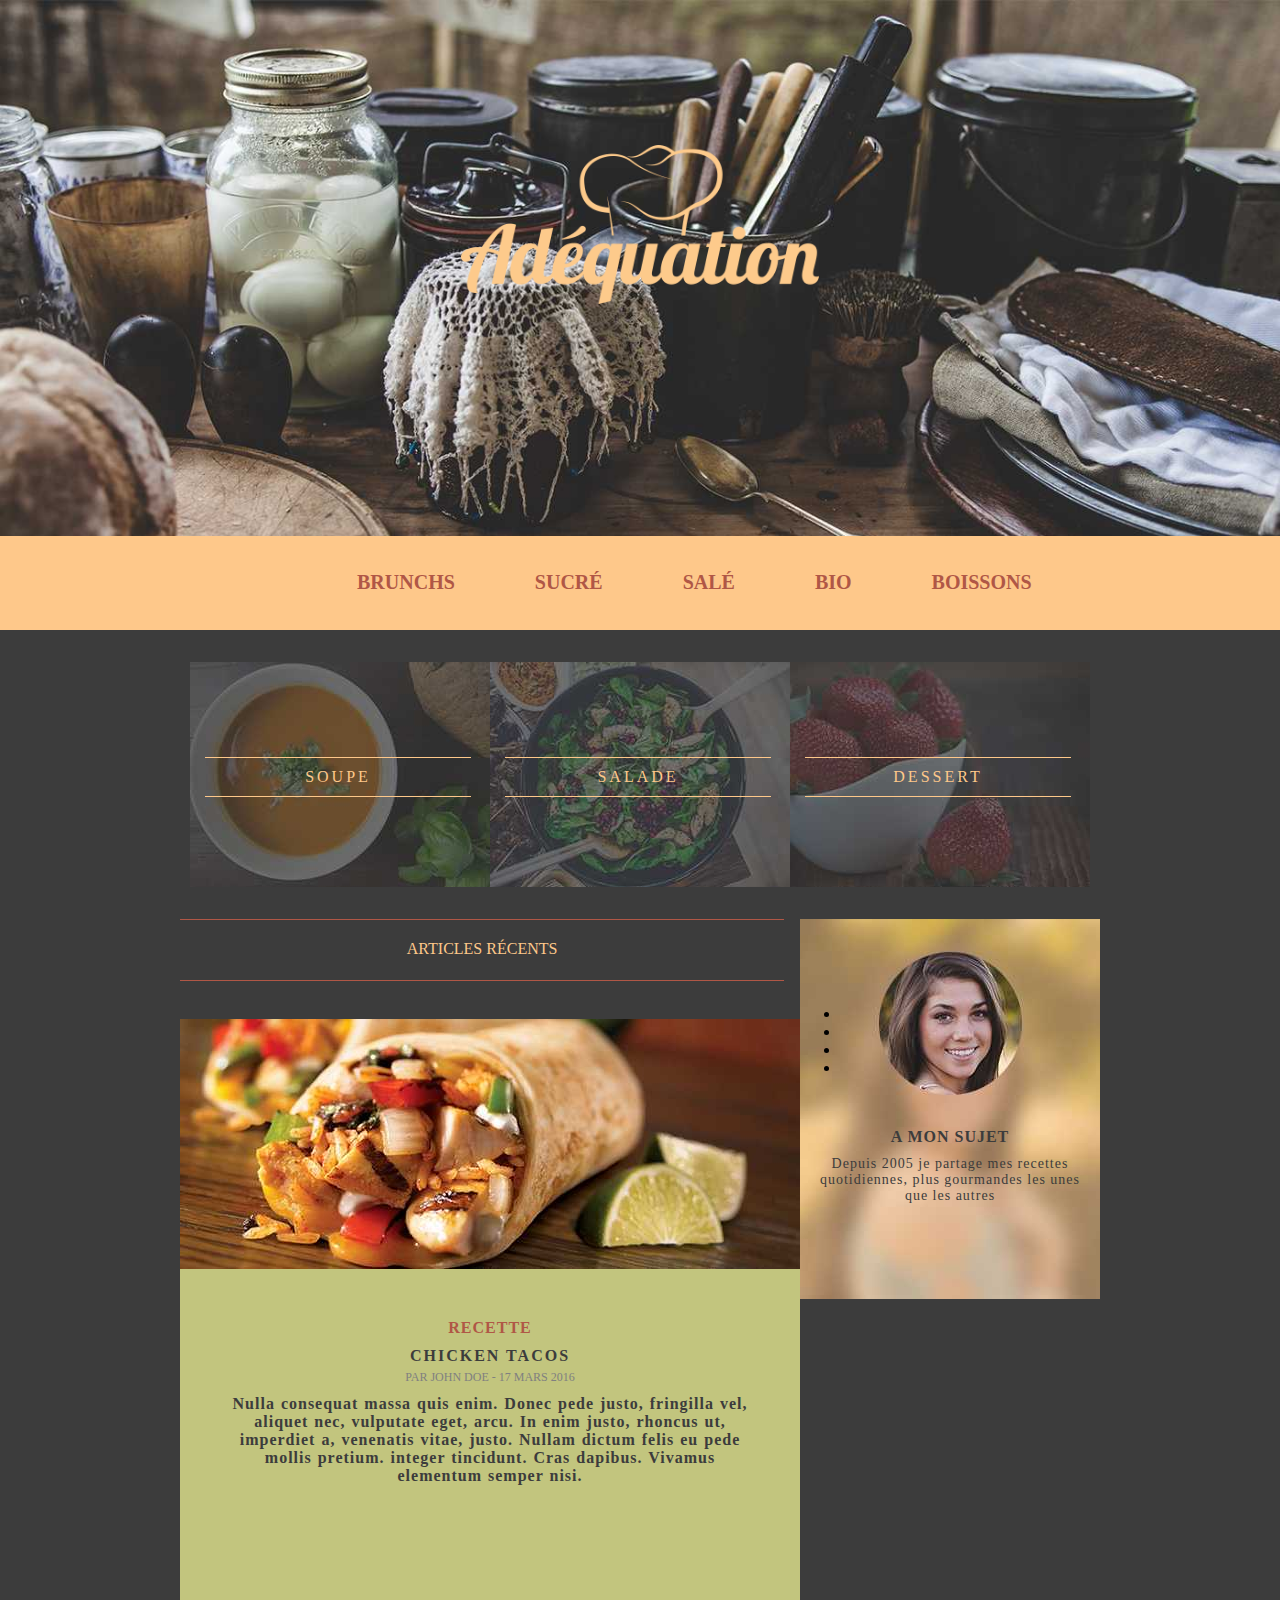
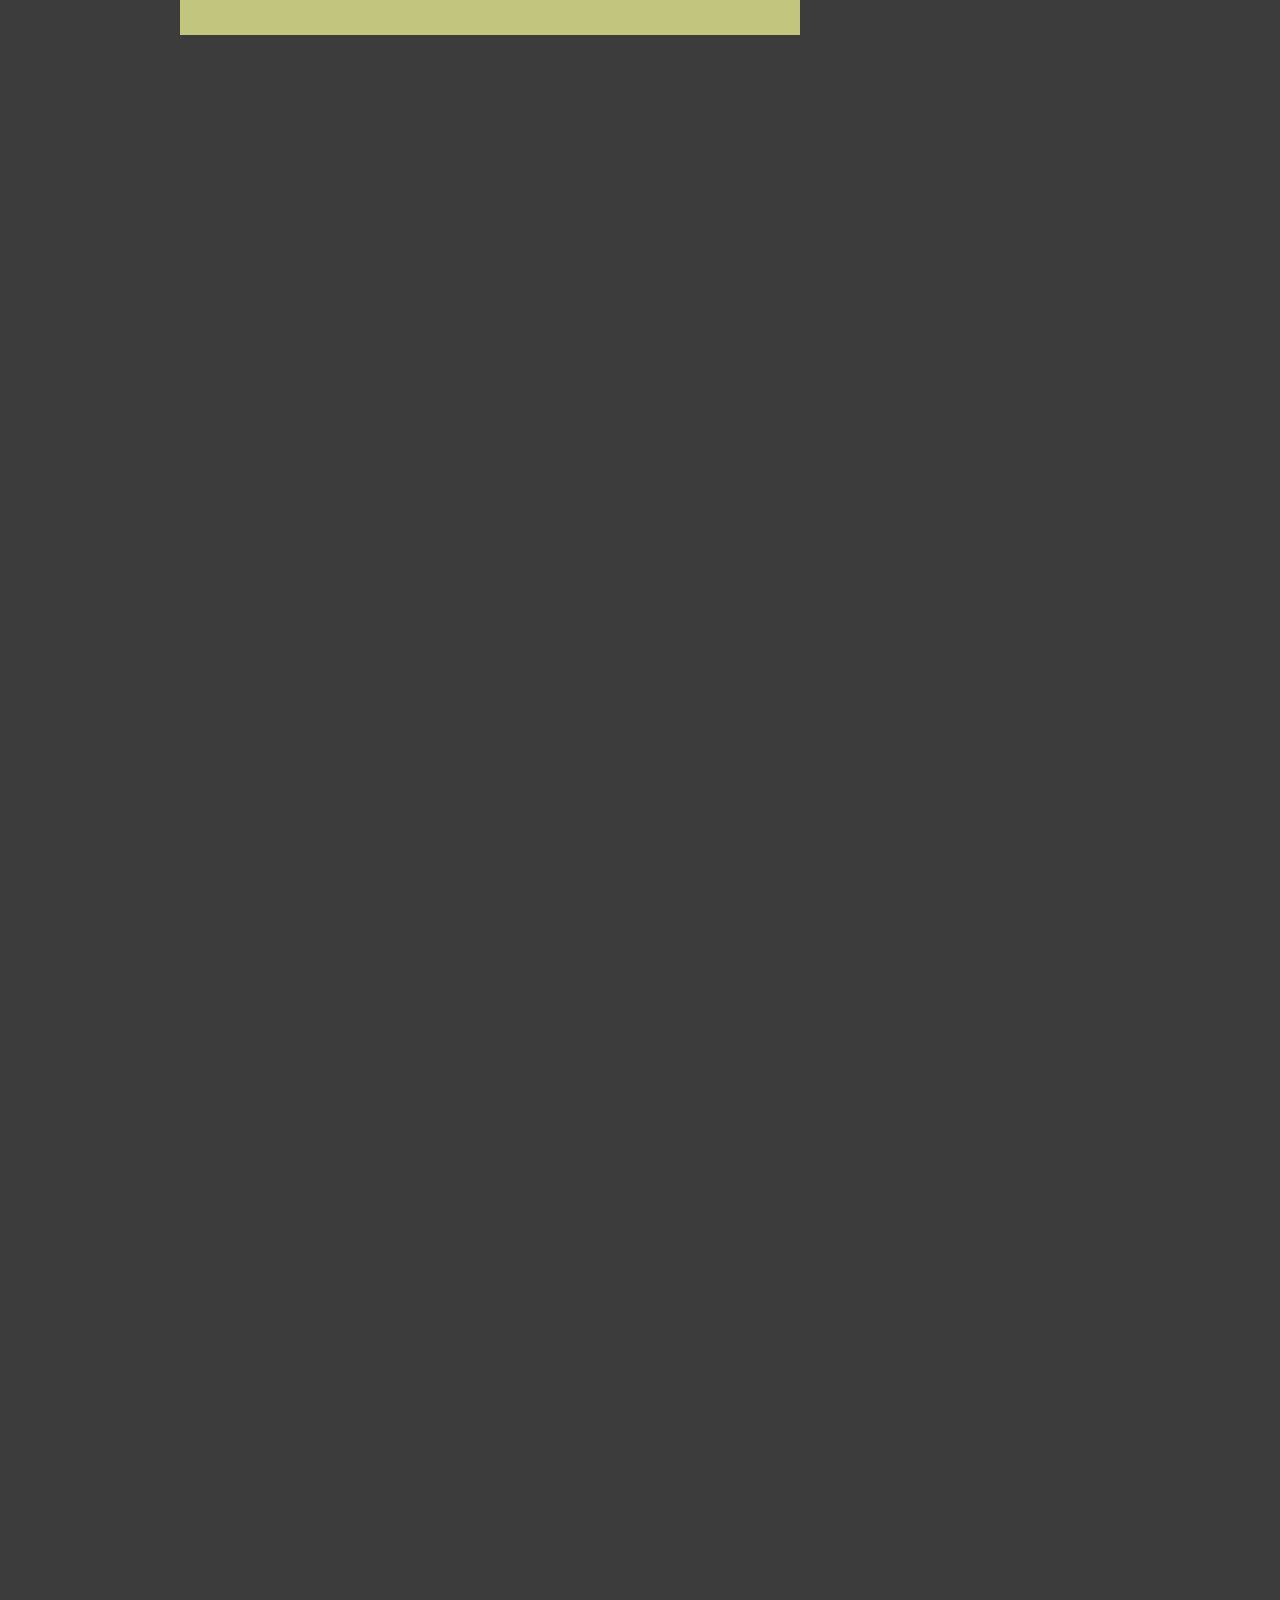
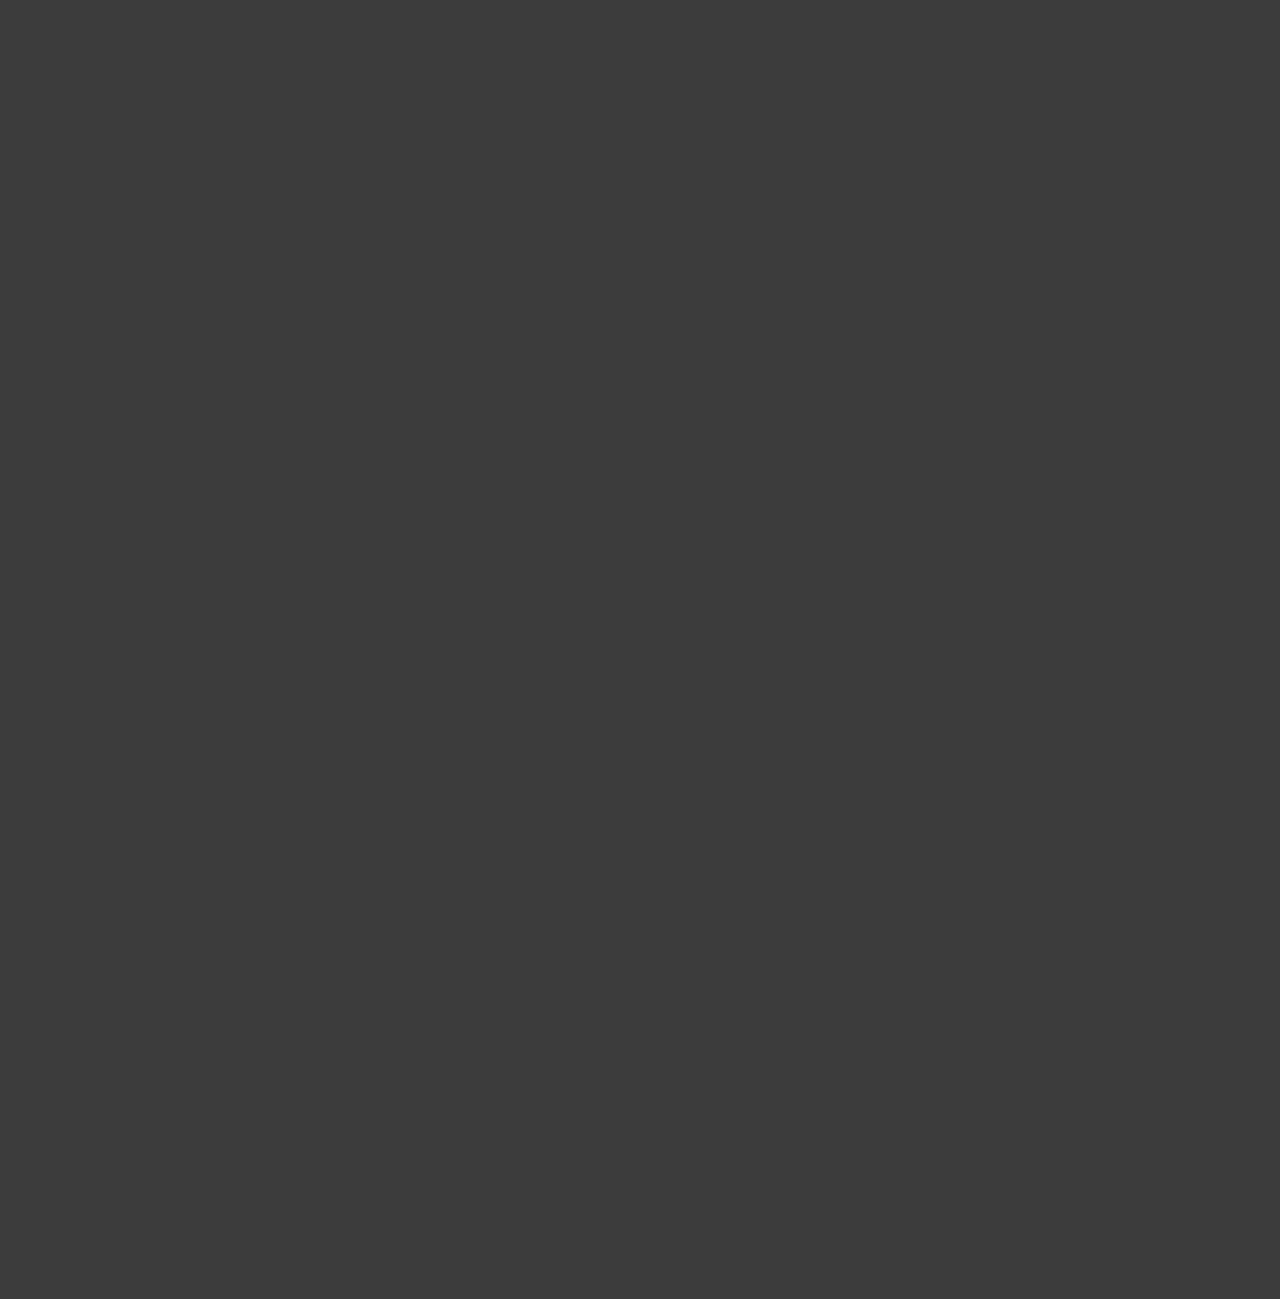
==== maquette 2/index.html @ 8738503a "quelques modifs et ajout d'une nouvelle maquette" ====
<!DOCTYPE html>
<html lang="fr">
  <head>
    <meta charset="UTF-8" />
    <meta name="viewport" content="width=device-width, initial-scale=1.0" />
    <title>Test Maquette</title>
    <link rel="stylesheet" href="styles.css" />
    <link rel="stylesheet" href="https://cdnjs.cloudflare.com/ajax/libs/font-awesome/6.7.1/css/all.min.css" integrity="sha512-5Hs3dF2AEPkpNAR7UiOHba+lRSJNeM2ECkwxUIxC1Q/FLycGTbNapWXB4tP889k5T5Ju8fs4b1P5z/iB4nMfSQ==" crossorigin="anonymous" referrerpolicy="no-referrer" />
    <style>
      @import url("https://fonts.googleapis.com/css2?family=Barlow+Condensed:ital,wght@0,100;0,200;0,300;0,400;0,500;0,600;0,700;0,800;0,900;1,100;1,200;1,300;1,400;1,500;1,600;1,700;1,800;1,900&display=swap");
    </style>
  </head>
  <body>
    <header>
        <div class="headcomplet">
            <div class="headerback"><img src="img/logo_header.png"></div>
            <div class="navbar">
                <nav>
                    <div class="navbarsearch">
                      <ul class="navlist">
                            <li><a href="#">BRUNCHS</a></li>
                            <li><a href="#">SUCRÉ</a></li>
                            <li><a href="#">SALÉ</a></li>
                            <li><a href="#">BIO</a></li>
                            <li><a href="#">BOISSONS</a></li>
                      </ul>
                      <div class="search-container">
                        <div class="loupe"><i class="fa-solid fa-magnifying-glass" style="color: #fec88a;"></i></div>
                        <input type="text" id="search-input" placeholder="Rechercher">
                      </div>
                    </div>
                </nav>
            </div>
        </div>
    </header>
    <main>
      <section>
        <div class="menu3items">
          <div class="soupe"><p>SOUPE</p></div>
          <div class="salade"><p>SALADE</p></div>
          <div class="dessert"><p>DESSERT</p></div>
      </div>
      </section>
      <section>
        <div class="partiegauchebandeau">
            <div class="bandeauarticles"><p> ARTICLES RÉCENTS </p></div>
        <!-- <div class="partiedroite"> -->
            <div class="photome">
              <div class="about">
                <p class="aboutme">A MON SUJET</p>
                <p class="abouttexte">Depuis 2005 je partage mes recettes
                  <br />
                  quotidiennes, plus gourmandes les unes
                  <br />
                  que les autres</p>
              </div>
              <div class="iconreseaux">
                <ul>
                  <li><i class="fa-brands fa-facebook" style="color: #393c3f;"></i></li>
                  <li><i class="fa-brands fa-pinterest" style="color: #393c3f;"></i></li>
                  <li><i class="fa-brands fa-square-google-plus" style="color: #393c3f;"></i></li>
                  <li><i class="fa-solid fa-square-rss" style="color: #393c3f;"></i></li>
                </ul>

              </div>
            </div>
            <div class="tacos">
              <div class="imgtacos"></div>
              <div class="texttacos">
                <p class="titretacos">RECETTE</p>
                <p class="nomtacos">CHICKEN TACOS</p>
                <p class="auteurtacos">PAR JOHN DOE - 17 MARS 2016</p>
                <p class="corpustacos">
                  Nulla consequat massa quis enim. Donec pede justo, fringilla vel,
                  <br />
                  aliquet nec, vulputate eget, arcu. In enim justo, rhoncus ut,
                  <br />
                  imperdiet a, venenatis vitae, justo. Nullam dictum felis eu pede
                  <br />
                  mollis pretium. integer tincidunt. Cras dapibus. Vivamus
                  <br />
                  elementum semper nisi.
                </p>
            </div>
            </div>
          </div>
        </div>
      </section>
    </main>
  </body>
---- maquette 2/styles.css ----
* {
    margin: 0;
}

html, 
body {
    height: 100%;
    width: 100%;
}

body {
    background-color: #3c3c3c;
}

header {
    height: 70%;
    width: 100%;
    display: flex;
    flex-direction: column;
}

.headcomplet {
    height: 100%;
    width: 100%;
}

.headerback {
    background-image: url('img/bg_header.jpg');
    background-size: cover;
    height: 85%;
}

.headerback img {
    position: relative;
    top: 27%;
    left: 36%;
    width: 28%;

}

.navbar {
    background-color: #fec88a;
    width: 100%;
    height: 15%;
    display: flex;
    align-items: center;
    justify-content: space-between;
}

.navbarsearch {
    display: flex;
    align-items: center;

}


.navlist {
    display: flex;
    gap: 5rem;
    list-style: none;
    padding: 0;
    margin: 0;
    height: 100%;
    width: 60%;
    position: relative;
    left: 38%;
}


nav ul li {
    font-size: 20px;
    font-weight: bold;
}


nav li a {
    text-decoration: none;
    color: #b05746;
}

.search-container {
    display: flex; 
    align-items: center; 
    position: relative;
    left: 80%;
}

.loupe {
    background-color: #b05746;
    height: 38px;
    width: 38px;
}

.loupe i {
    position: relative;
    top: 30%;
    left: 30%;
    background-color: transparent;
}

.search-container input {
    padding: 0.5rem; 
    font-size: 16px; 
    border: 2px solid #b05746; 
    background-color: transparent;
}

::placeholder {
    color: #b05746;
}

main {
    margin-left: 150px;
    margin-right: 150px;
}
.menu3items {
    display: grid;
    grid-template-columns: repeat(5, 1fr);
    margin-top: 32px;
}

.soupe {
    background-image: url('img/soupe.jpg');
    height: 225px;
    width: 300px;
    grid-area: 1 / 2 / 2 / 3;

}

.salade {
    background-image: url('img/salade.jpg');
    height: 225px;
    width: 300px;
    grid-area: 1 / 3 / 2 / 4;
}

.dessert {
    background-image: url('img/dessert.jpg');
    height: 225px;
    width: 300px;
    grid-area: 1 / 4 / 2 / 5;
}

.menu3items p {
    position: relative;
    display: flex;
    justify-content: center;
    align-items: center;
    top: 42%;
    left: 5%;
    padding: 10px;
    width: 82%;
    color: #fec88a;
    border-top: #fec88a solid 0.5px;
    border-bottom: #fec88a solid 0.5px;
    letter-spacing: 3px;
}

.partiegauchebandeau {
    display: grid;
    grid-template-columns: repeat(5, 1fr);
    grid-template-rows: repeat(5, 1fr);
    margin-top: 32px;


}

.partiedroite {
    display: grid;
    grid-template-columns: repeat(5, 1fr);
    grid-template-rows: repeat(5, 1fr);
    margin-top: 32px;
}

.photome {
    background-image: url('img/me.jpg');
    height: 380px;
    width: 300px;
    grid-area: 1 / 4 / 2 / 5;
}

.bandeauarticles {
    display: flex;
    justify-content: center;
    grid-area: 1 / 2 / 2 / 4;
    color: #fec88a;
    border-top: #b05746 solid 0.5px;
    border-bottom: #b05746 solid 0.5px;
    width : 91%;
    height: 20px;
    padding: 20px;
}

.about {
    display: flex;
    flex-direction: column;
    justify-content: center;
    text-align: center;
    position: relative;
    top: 55%;
}

.aboutme {
    color: #3c3c3c;
    font-weight: bold;
    letter-spacing: 1px;
}

.abouttexte {
    color: #3c3c3c;
    font-size: 14px;
    letter-spacing: 1px;
    padding: 10px;
}
.tacos {
    margin-top: 100px;
    grid-area: 1 / 2 / 2 / 4;
    background-color: #c2c57e;
    width: 620px;
}

.imgtacos {
    background-image: url('img/tacos.jpg');
    background-repeat: no-repeat;
    height: 250px;
    width: 620px;
}

.texttacos {
    text-align: center;
}

.titretacos {
    color:#b05746;
    font-weight: bold;
    letter-spacing: 1px;
    margin-top: 50px;
}

.nomtacos {
    color:#3c3c3c;
    font-weight: bold;
    padding-top: 10px;
    letter-spacing: 2px;
}

.auteurtacos {
    color: grey;
    font-size: 12px;
    padding-top: 5px;
    padding-bottom: 5px;
}

.corpustacos {
    color:#3c3c3c;
    font-weight: bold;
    letter-spacing: 1px;
    word-spacing: 1px;
    padding: 5px;
    padding-bottom: 150px;
}
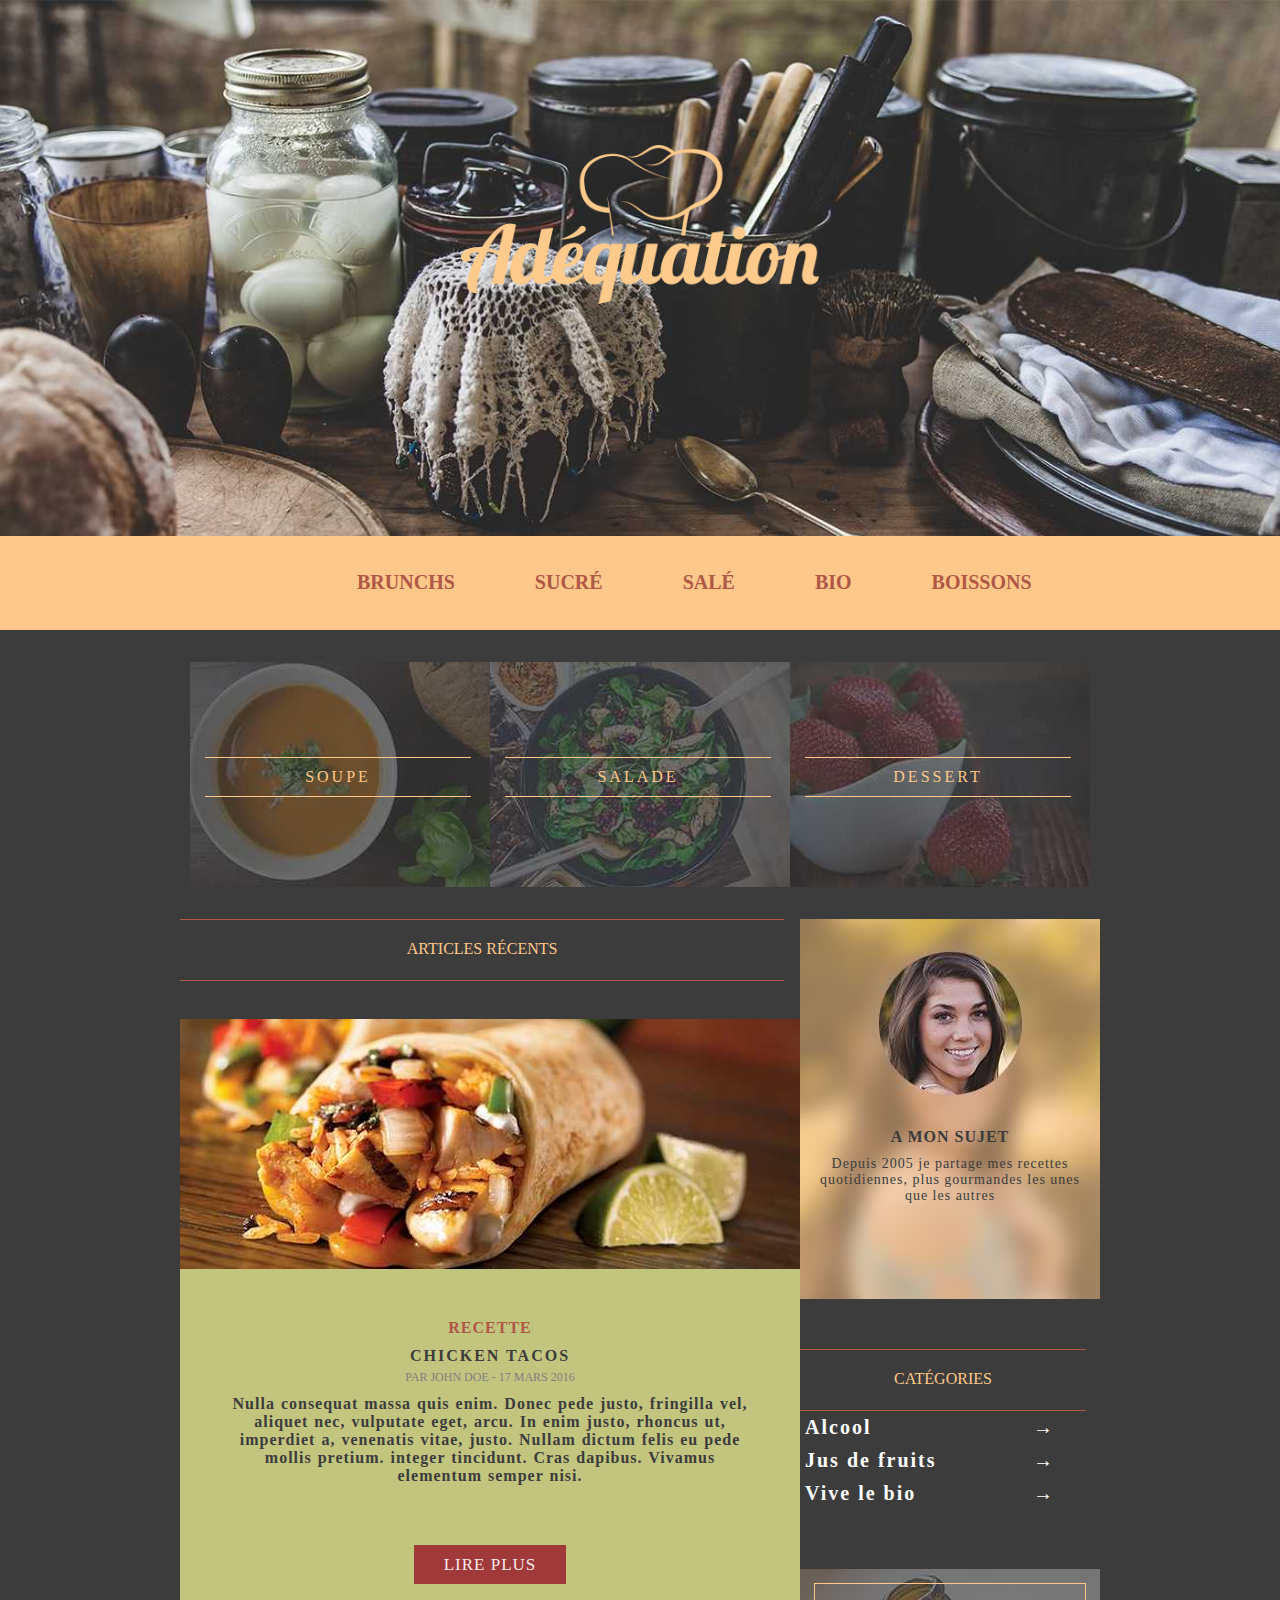
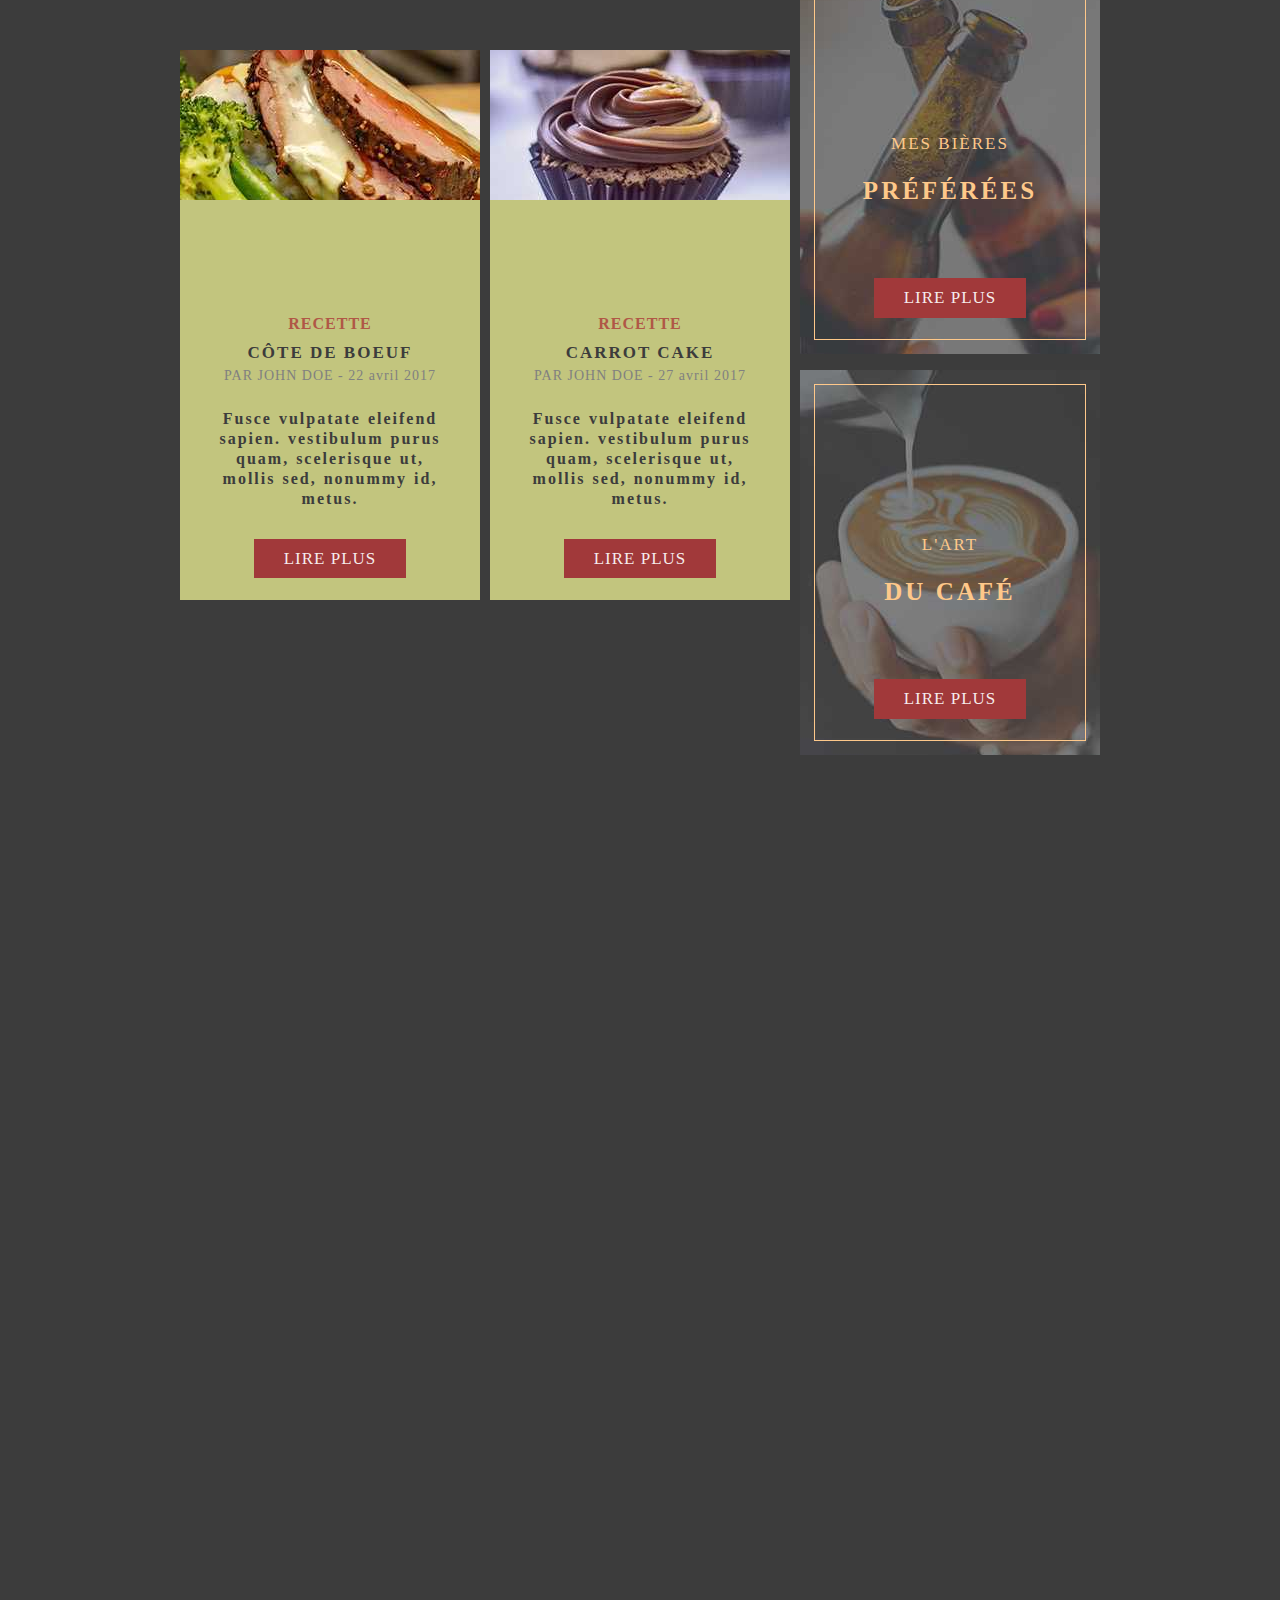
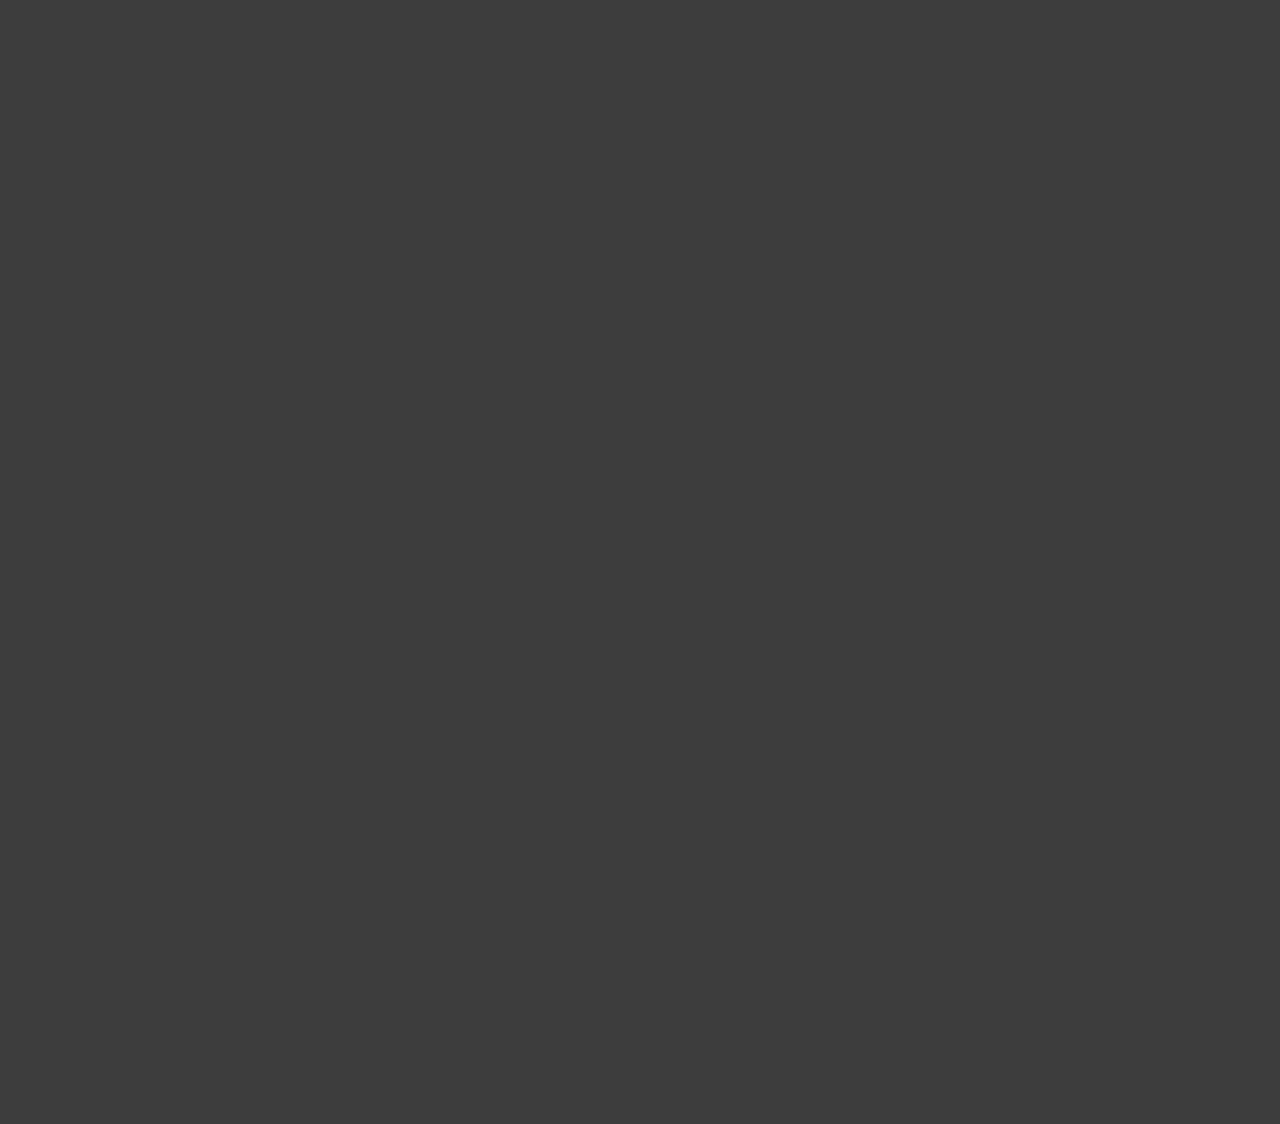
==== commit 5cf620d7: "second commit maquette 2" ====
--- a/maquette 2/index.html
+++ b/maquette 2/index.html
@@ -44,7 +44,6 @@
       <section>
         <div class="partiegauchebandeau">
             <div class="bandeauarticles"><p> ARTICLES RÉCENTS </p></div>
-        <!-- <div class="partiedroite"> -->
             <div class="photome">
               <div class="about">
                 <p class="aboutme">A MON SUJET</p>
@@ -56,14 +55,33 @@
               </div>
               <div class="iconreseaux">
                 <ul>
-                  <li><i class="fa-brands fa-facebook" style="color: #393c3f;"></i></li>
-                  <li><i class="fa-brands fa-pinterest" style="color: #393c3f;"></i></li>
-                  <li><i class="fa-brands fa-square-google-plus" style="color: #393c3f;"></i></li>
-                  <li><i class="fa-solid fa-square-rss" style="color: #393c3f;"></i></li>
+                  <li><i class="fa-brands fa-facebook fa-xl" style="color: #393c3f;"></i></li>
+                  <li><i class="fa-brands fa-pinterest fa-xl" style="color: #393c3f;"></i></li>
+                  <li><i class="fa-brands fa-square-google-plus fa-xl" style="color: #393c3f;"></i></li>
+                  <li><i class="fa-solid fa-square-rss fa-xl" style="color: #393c3f;"></i></li>
                 </ul>
-
               </div>
             </div>
+            <div class="categoriesalcool">
+              <div class="bandeaucategories">CATÉGORIES</div>
+              <div>
+                <ul class="listeboire">
+                  <li>Alcool<a href="#">&rarr;</a></li>
+                  <li>Jus de fruits<a href="#">&rarr;</a></li>
+                  <li>Vive le bio<a href="#">&rarr;</a></li>
+                </ul>
+              </div>
+            </div>
+            <div class="bierespref">
+              <div class="bieresbordure">
+                <div class="textBieres">
+                 <p>MES BIÈRES</p>
+                 <p class="textBieresGras">PRÉFÉRÉES</p>
+                 <a href="#" class="btn">LIRE PLUS</a>
+              </div>
+             </div>
+            </div>
+
             <div class="tacos">
               <div class="imgtacos"></div>
               <div class="texttacos">
@@ -81,9 +99,50 @@
                   <br />
                   elementum semper nisi.
                 </p>
+                <a href="#" class="btn">LIRE PLUS</a>
             </div>
             </div>
+          <div class="artcafe">
+            <div class="cafeBordure">
+              <div class="textCafe">
+               <p>L'ART</p>
+               <p class="textCafeGras">DU CAFÉ</p>
+               <a href="#" class="btn">LIRE PLUS</a>
+            </div>
+           </div>
           </div>
+          <div class="COTEDEBOEUF">
+            <div class="imgBoeuf"></div>
+            <div class="textBoeuf">
+              <p class="titreBoeuf">RECETTE</p>
+              <p class="nomBoeuf">CÔTE DE BOEUF</p>
+              <p class="auteurBoeuf">PAR JOHN DOE - 22 avril 2017</p>
+              <p class="corpusBoeuf">
+                Fusce vulpatate eleifend
+                sapien. vestibulum purus
+                quam, scelerisque ut,
+                mollis sed, nonummy id,
+                metus.
+              </p>
+              <a href="#" class="btn">LIRE PLUS</a>
+            </div>
+          </div>
+            <div class="CARROTCAKE">
+              <div class="imgCake"></div>
+              <div class="textCake">
+                <p class="titreCake">RECETTE</p>
+                <p class="nomCake">CARROT CAKE</p>
+                <p class="auteurCake">PAR JOHN DOE - 27 avril 2017</p>
+                <p class="corpusBoeuf">
+                  Fusce vulpatate eleifend
+                  sapien. vestibulum purus
+                  quam, scelerisque ut,
+                  mollis sed, nonummy id,
+                  metus.
+                </p>
+                <a href="#" class="btn">LIRE PLUS</a>
+              </div>
+
         </div>
       </section>
     </main>
--- a/maquette 2/styles.css
+++ b/maquette 2/styles.css
@@ -212,6 +212,116 @@
     letter-spacing: 1px;
     padding: 10px;
 }
+
+.iconreseaux {
+    display: flex;
+    justify-content: center;
+
+}
+
+.iconreseaux ul {
+    display: flex;
+    list-style: none;
+    position: relative; 
+    padding: 250px;
+    gap: 10px;
+    
+
+}
+
+.categoriesalcool {
+    display: grid;
+    grid-area: 1 / 4 / 2 / 5;
+    margin-top: 430px;
+}
+
+.bandeaucategories {
+    display: flex;
+    justify-content: center;
+    color: #fec88a;
+    border-top: #b05746 solid 0.5px;
+    border-bottom: #b05746 solid 0.5px;
+    width: 82%;
+    height: 20px;
+    padding: 20px;
+}
+
+.listeboire {
+    list-style-type: none;
+    padding-bottom: 30%;
+    padding-left: 0;
+}
+
+.listeboire li {
+    display: flex;
+    justify-content: space-between;
+    align-items: center;
+    color: white;
+    font-size: 20px;
+    font-weight: bold;
+    letter-spacing: 2px;
+    padding: 5px;
+}
+
+.listeboire li a {
+    text-decoration: none;
+    color: white;
+    font-size: 20px;
+    font-weight: bold;
+    letter-spacing: 2px;
+    padding-right: 40px;
+}
+
+.bierespref {
+    background-image: url('img/bieres.jpg');
+    height: 385px;
+    width: 300px;
+    grid-area: 1 / 4 / 3 / 5;
+    margin-top: 650px;
+    display: flex;
+    justify-content: center;
+    align-items: center;
+
+}  
+
+.bieresbordure {
+    height: 355px;
+    width: 270px;
+    border: #fec88a solid 1px;
+}
+
+.textBieres {
+    display: flex;
+    flex-direction: column;
+    justify-content: center;
+    align-items: center;
+    padding-top: 150px;
+    gap: 23px;
+    font-size: 17px;
+    font-weight: normal;
+    letter-spacing: 2px;
+    color: #fec88a;
+}
+
+.textBieresGras {
+    font-weight: bold;
+    font-size: 25px;
+    letter-spacing: 3px;
+}
+
+.btn {
+        background-color: #a1393a;
+        color: #ffffffea;
+        padding: 10px 30px;
+        text-decoration: none;
+        border: none;
+        cursor: pointer;
+        text-transform: uppercase;
+        letter-spacing : 1px;
+        font-size: 17px;
+        margin-top: 50px;
+}
+
 .tacos {
     margin-top: 100px;
     grid-area: 1 / 2 / 2 / 4;
@@ -257,5 +367,161 @@
     letter-spacing: 1px;
     word-spacing: 1px;
     padding: 5px;
-    padding-bottom: 150px;
-}+    padding-bottom: 70px;
+}
+
+.artcafe {
+    background-image: url('img/cafe.jpg');
+    height: 385px;
+    width: 300px;
+    grid-area: 2 / 4 / 4 / 5;
+    margin-top: 370px;
+    display: flex;
+    justify-content: center;
+    align-items: center;
+}  
+
+.cafeBordure {
+    height: 355px;
+    width: 270px;
+    border: #fec88a solid 1px;
+}
+
+.textCafe {
+    display: flex;
+    flex-direction: column;
+    justify-content: center;
+    align-items: center;
+    padding-top: 150px;
+    gap: 23px;
+    font-size: 17px;
+    font-weight: normal;
+    letter-spacing: 2px;
+    color: #fec88a;
+}
+
+.textCafeGras {
+    font-weight: bold;
+    font-size: 25px;
+    letter-spacing: 3px;
+}
+
+.btn {
+        background-color: #a1393a;
+        color: #ffffffea;
+        padding: 10px 30px;
+        text-decoration: none;
+        border: none;
+        cursor: pointer;
+        text-transform: uppercase;
+        letter-spacing : 1px;
+        font-size: 17px;
+}
+
+.COTEDEBOEUF {
+    margin-top: 50px;
+    grid-area: 2 / 2 / 3 / 3;
+    background-color: #c2c57e;
+    height: 550px;
+    width: 300px;
+}
+
+.imgBoeuf {
+    background-image: url('img/cote_de_boeuf.jpg');
+    background-repeat: no-repeat;
+    height: 150px;
+    width: 300px;
+}
+
+.textBoeuf {
+    text-align: center;
+    padding: 35px;
+    margin-top: 80px;
+}
+
+.titreBoeuf {
+    color:#b05746;
+    font-weight: bold;
+    letter-spacing: 1px;
+}
+
+.nomBoeuf {
+    color:#3c3c3c;
+    font-weight: bold;
+    padding-top: 10px;
+    font-size: 17px;
+    letter-spacing: 2px;
+}
+
+.auteurBoeuf {
+    color: grey;
+    font-size: 14px;
+    padding-top: 5px;
+    padding-bottom: 5px;
+    letter-spacing: 1px;
+}
+
+.corpusBoeuf {
+    color:#3c3c3c;
+    font-weight: bold;
+    letter-spacing: 2px;
+    word-spacing: 1px;
+    text-align: center;
+    padding-top: 20px;
+    line-height: 20px;
+    padding-bottom: 40px;
+}
+
+.CARROTCAKE {
+    margin-top: 50px;
+    grid-area: 2 / 3 / 3 / 4;
+    background-color: #c2c57e;
+    height: 550px;
+    width: 300px;
+}
+
+.imgCake {
+    background-image: url('img/carrot.jpg');
+    background-repeat: no-repeat;
+    height: 150px;
+    width: 300px;
+}
+
+.textCake {
+    text-align: center;
+    padding: 35px;
+    margin-top: 80px;
+}
+
+.titreCake {
+    color:#b05746;
+    font-weight: bold;
+    letter-spacing: 1px;
+}
+
+.nomCake {
+    color:#3c3c3c;
+    font-weight: bold;
+    padding-top: 10px;
+    font-size: 17px;
+    letter-spacing: 2px;
+}
+
+.auteurCake{
+    color: grey;
+    font-size: 14px;
+    padding-top: 5px;
+    padding-bottom: 5px;
+    letter-spacing: 1px;
+}
+
+.corpusCake {
+    color:#3c3c3c;
+    font-weight: bold;
+    letter-spacing: 2px;
+    word-spacing: 1px;
+    text-align: center;
+    padding-top: 20px;
+    line-height: 20px;
+    padding-bottom: 40px;
+}
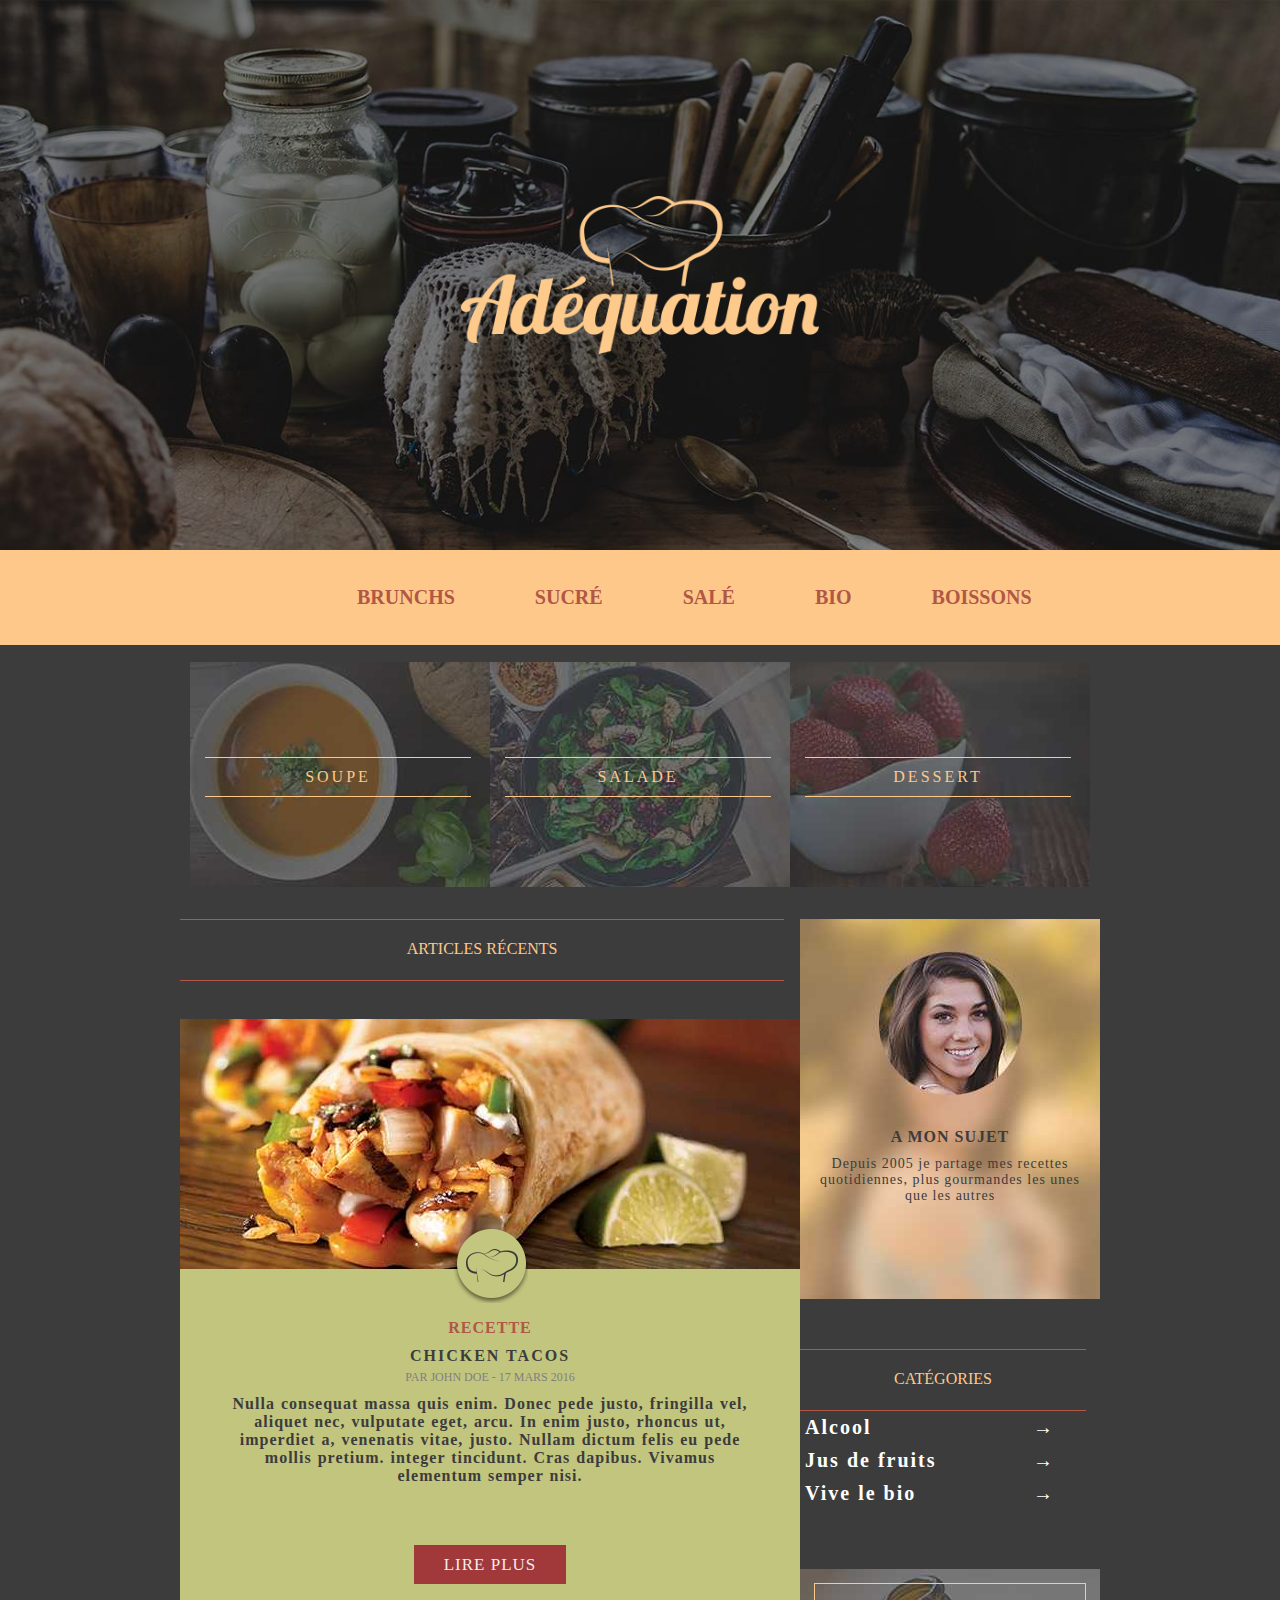
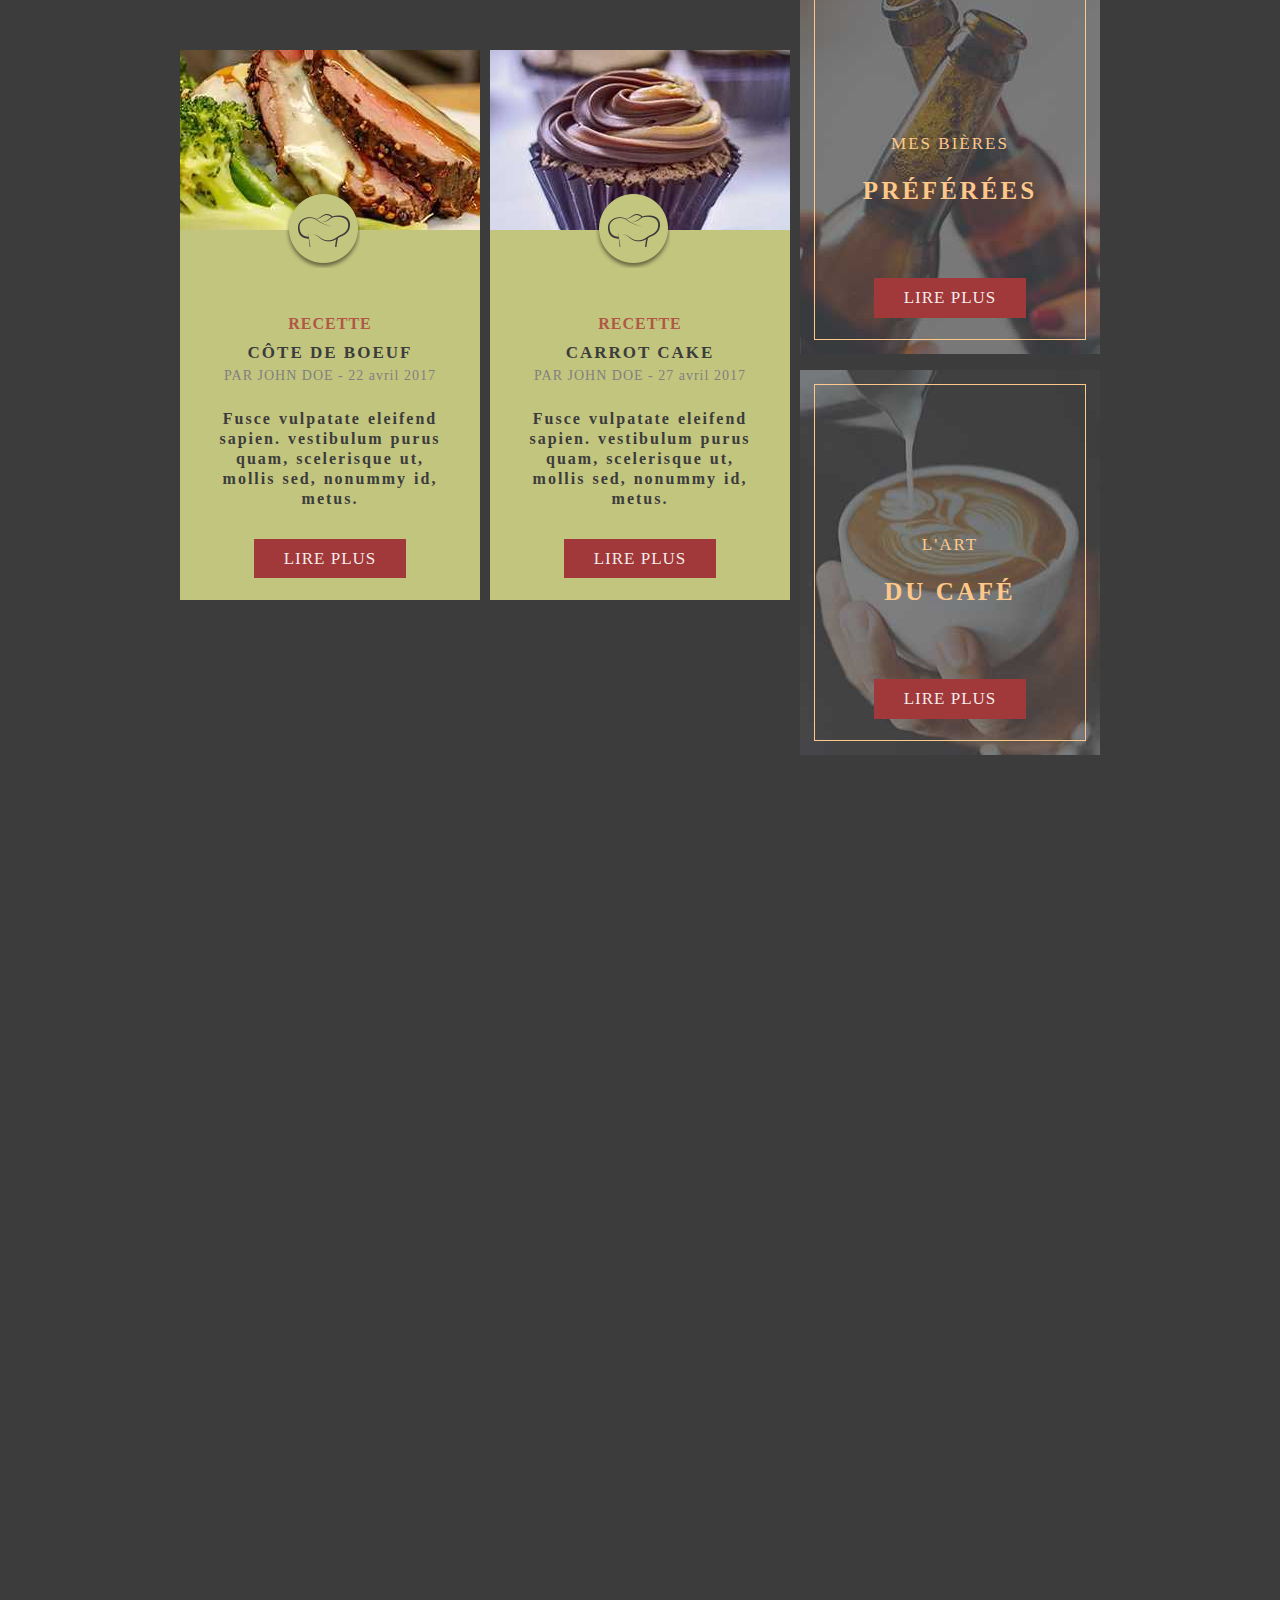
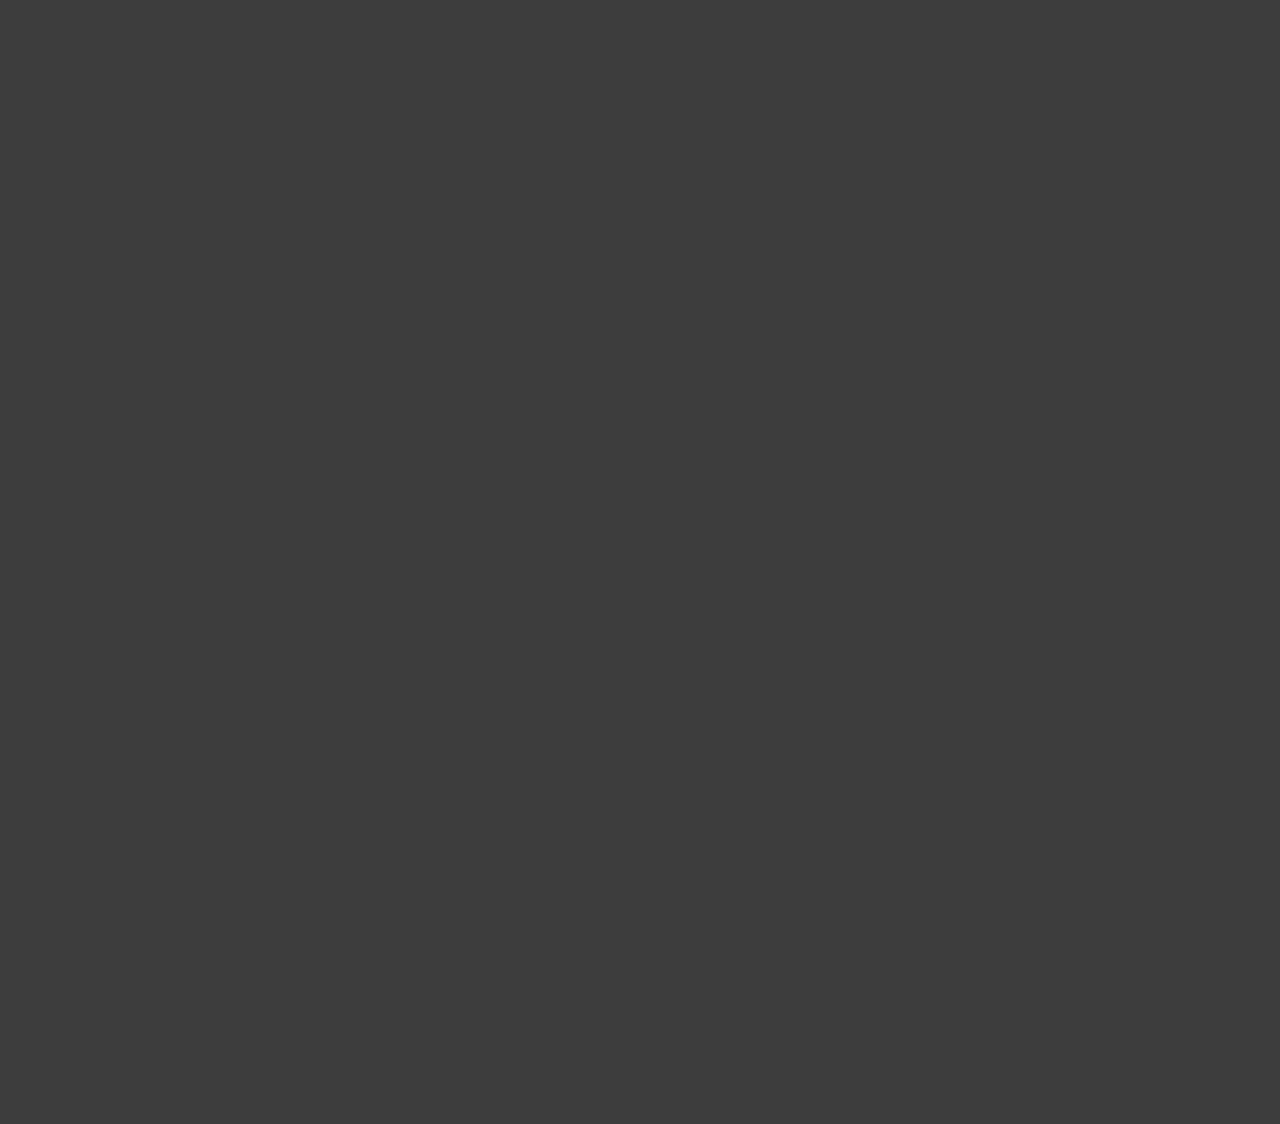
==== commit d8ef1c87: "third" ====
--- a/maquette 2/index.html
+++ b/maquette 2/index.html
@@ -13,7 +13,10 @@
   <body>
     <header>
         <div class="headcomplet">
-            <div class="headerback"><img src="img/logo_header.png"></div>
+            <div class="herocontainer">
+              <div class="headerback"></div>
+              <img src="img/logo_header.png">
+            </div>
             <div class="navbar">
                 <nav>
                     <div class="navbarsearch">
@@ -83,6 +86,7 @@
             </div>
 
             <div class="tacos">
+              <div class="toque"></div>
               <div class="imgtacos"></div>
               <div class="texttacos">
                 <p class="titretacos">RECETTE</p>
@@ -112,6 +116,7 @@
            </div>
           </div>
           <div class="COTEDEBOEUF">
+            <div class="toque2"></div>
             <div class="imgBoeuf"></div>
             <div class="textBoeuf">
               <p class="titreBoeuf">RECETTE</p>
@@ -128,6 +133,7 @@
             </div>
           </div>
             <div class="CARROTCAKE">
+              <div class="toque2"></div>
               <div class="imgCake"></div>
               <div class="textCake">
                 <p class="titreCake">RECETTE</p>
@@ -142,7 +148,6 @@
                 </p>
                 <a href="#" class="btn">LIRE PLUS</a>
               </div>
-
         </div>
       </section>
     </main>
--- a/maquette 2/styles.css
+++ b/maquette 2/styles.css
@@ -19,22 +19,34 @@
     flex-direction: column;
 }
 
+
 .headcomplet {
     height: 100%;
     width: 100%;
 }
 
+.herocontainer {
+    height: 550px;
+    position: relative;
+}
+
+
 .headerback {
     background-image: url('img/bg_header.jpg');
     background-size: cover;
-    height: 85%;
-}
-
-.headerback img {
-    position: relative;
-    top: 27%;
-    left: 36%;
+    height: 100%;
+    filter: brightness(50%);
+}
+
+
+.herocontainer img {
+    position: absolute;
+    top: 0%;
+    left: 0%;
     width: 28%;
+    margin: auto;
+    bottom: 0%;
+    right: 0;
 
 }
 
@@ -326,6 +338,7 @@
     margin-top: 100px;
     grid-area: 1 / 2 / 2 / 4;
     background-color: #c2c57e;
+    position: relative;
     width: 620px;
 }
 
@@ -422,6 +435,7 @@
     margin-top: 50px;
     grid-area: 2 / 2 / 3 / 3;
     background-color: #c2c57e;
+    position: relative;
     height: 550px;
     width: 300px;
 }
@@ -429,14 +443,14 @@
 .imgBoeuf {
     background-image: url('img/cote_de_boeuf.jpg');
     background-repeat: no-repeat;
-    height: 150px;
+    height: 180px;
     width: 300px;
 }
 
 .textBoeuf {
     text-align: center;
     padding: 35px;
-    margin-top: 80px;
+    margin-top: 50px;
 }
 
 .titreBoeuf {
@@ -475,6 +489,7 @@
 .CARROTCAKE {
     margin-top: 50px;
     grid-area: 2 / 3 / 3 / 4;
+    position: relative;
     background-color: #c2c57e;
     height: 550px;
     width: 300px;
@@ -483,14 +498,14 @@
 .imgCake {
     background-image: url('img/carrot.jpg');
     background-repeat: no-repeat;
-    height: 150px;
+    height: 180px;
     width: 300px;
 }
 
 .textCake {
     text-align: center;
     padding: 35px;
-    margin-top: 80px;
+    margin-top: 50px;
 }
 
 .titreCake {
@@ -525,3 +540,21 @@
     line-height: 20px;
     padding-bottom: 40px;
 }
+
+.toque {
+    background-image: url('img/toque.png');
+    height: 75px;
+    width: 75px;
+    position: absolute;
+    top: 36%;
+    left: 44%;
+}
+
+.toque2 {
+    background-image: url('img/toque.png');
+    height: 75px;
+    width: 75px;
+    position: absolute;
+    top: 26%;
+    left: 35%;
+}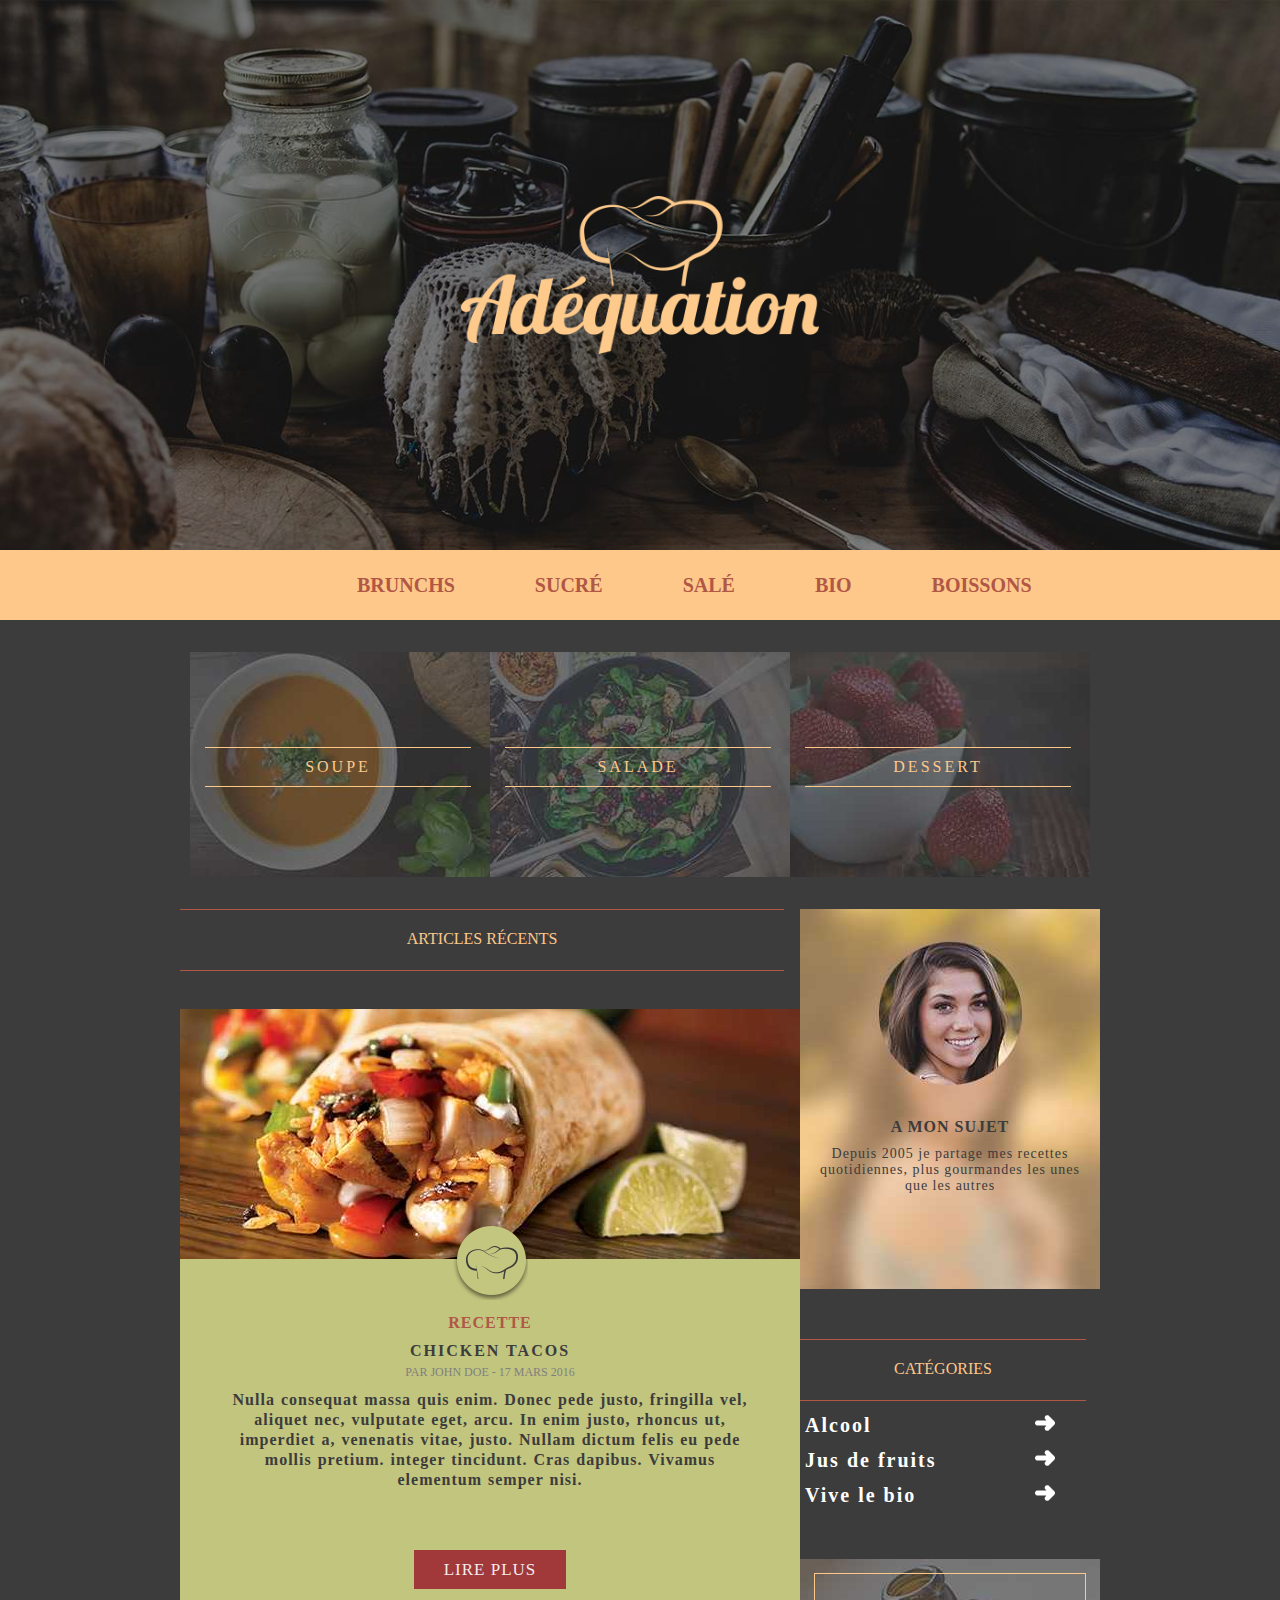
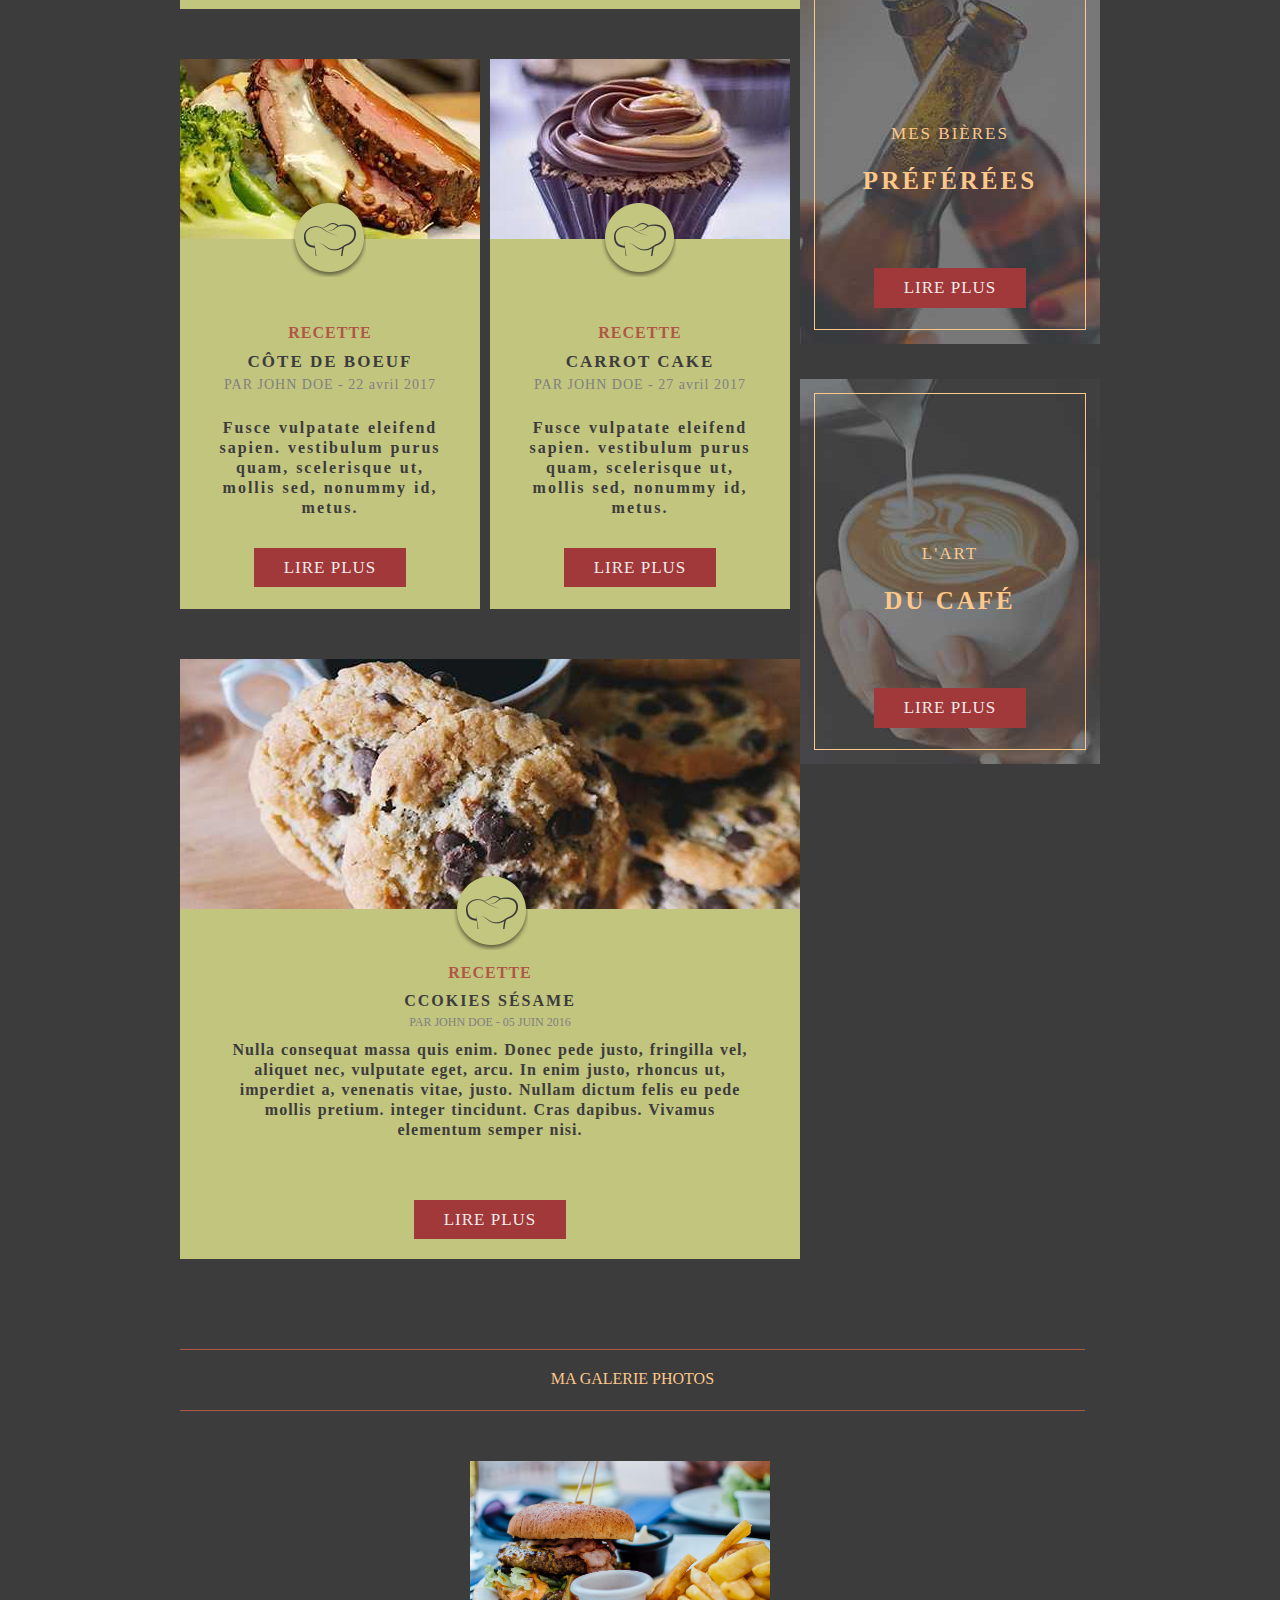
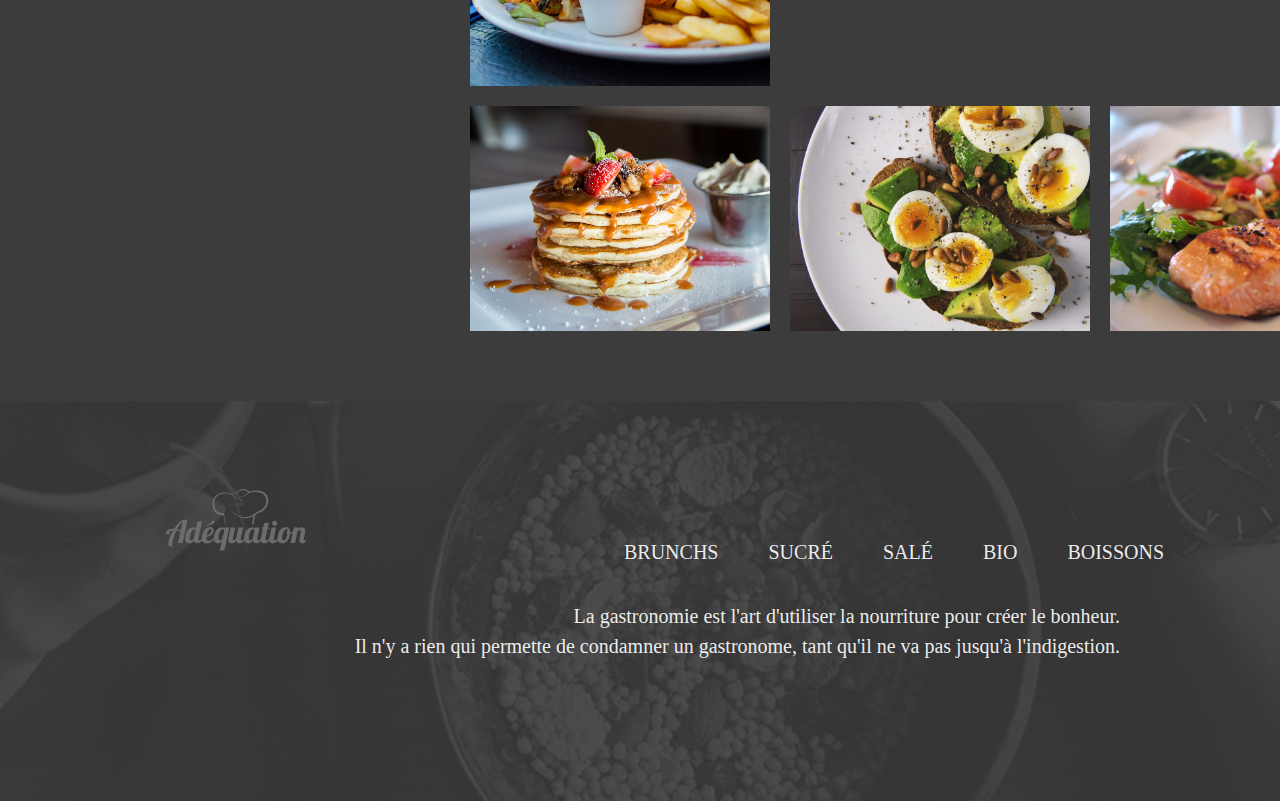
==== commit 7d067087: "fin commit" ====
--- a/maquette 2/index.html
+++ b/maquette 2/index.html
@@ -69,9 +69,9 @@
               <div class="bandeaucategories">CATÉGORIES</div>
               <div>
                 <ul class="listeboire">
-                  <li>Alcool<a href="#">&rarr;</a></li>
-                  <li>Jus de fruits<a href="#">&rarr;</a></li>
-                  <li>Vive le bio<a href="#">&rarr;</a></li>
+                  <li>Alcool<a href="#"><img src="img/arrow-right.png"></img></a></li>
+                  <li>Jus de fruits<a href="#"><img src="img/arrow-right.png"></img></a></li>
+                  <li>Vive le bio<a href="#"><img src="img/arrow-right.png"></img></a></li>
                 </ul>
               </div>
             </div>
@@ -94,13 +94,9 @@
                 <p class="auteurtacos">PAR JOHN DOE - 17 MARS 2016</p>
                 <p class="corpustacos">
                   Nulla consequat massa quis enim. Donec pede justo, fringilla vel,
-                  <br />
                   aliquet nec, vulputate eget, arcu. In enim justo, rhoncus ut,
-                  <br />
                   imperdiet a, venenatis vitae, justo. Nullam dictum felis eu pede
-                  <br />
                   mollis pretium. integer tincidunt. Cras dapibus. Vivamus
-                  <br />
                   elementum semper nisi.
                 </p>
                 <a href="#" class="btn">LIRE PLUS</a>
@@ -148,7 +144,57 @@
                 </p>
                 <a href="#" class="btn">LIRE PLUS</a>
               </div>
-        </div>
+            </div>
+
+              <div class="COOKIE">
+                <div class="toque"></div>
+                <div class="imgCookie"></div>
+                <div class="texttacos">
+                  <p class="titretacos">RECETTE</p>
+                  <p class="nomtacos">CCOKIES SÉSAME</p>
+                  <p class="auteurtacos">PAR JOHN DOE - 05 JUIN 2016</p>
+                  <p class="corpustacos">
+                    Nulla consequat massa quis enim. Donec pede justo, fringilla vel,
+                    aliquet nec, vulputate eget, arcu. In enim justo, rhoncus ut,
+                    imperdiet a, venenatis vitae, justo. Nullam dictum felis eu pede
+                    mollis pretium. integer tincidunt. Cras dapibus. Vivamus
+                    elementum semper nisi.
+                  </p>
+                  <a href="#" class="btn">LIRE PLUS</a>
+                </div>
+              </div>
+              <div class="bandeaufin">MA GALERIE PHOTOS</div>
+        </div>
+      </section>
+      <section>
+          <div class="galeriephoto">
+            <div class="burger"></div>
+            <div class="wraps"></div>
+            <div class="gateau"></div>
+            <div class="panckake"></div>
+            <div class="oeuf"></div>
+            <div class="saumon"></div>
+          </div>
       </section>
     </main>
+    <footer>
+      <div class="footer">
+        <div class="logofooter"></div>
+        <div class="footergauche">
+          <ul>
+            <li>BRUNCHS</li>
+            <li>SUCRÉ</li>
+            <li>SALÉ</li>
+            <li>BIO</li>
+            <li>BOISSONS</li>
+          </ul>
+        </div>
+        <div class="textFooter">
+          <p>La gastronomie est l'art d'utiliser la nourriture pour créer le bonheur.
+            <br />
+            Il n'y a rien qui permette de condamner un gastronome, tant qu'il ne va pas jusqu'à l'indigestion.
+          </p>
+        </div>
+      </div>
+    </footer>
   </body>
--- a/maquette 2/styles.css
+++ b/maquette 2/styles.css
@@ -4,7 +4,6 @@
 
 html, 
 body {
-    height: 100%;
     width: 100%;
 }
 
@@ -13,7 +12,6 @@
 }
 
 header {
-    height: 70%;
     width: 100%;
     display: flex;
     flex-direction: column;
@@ -53,7 +51,7 @@
 .navbar {
     background-color: #fec88a;
     width: 100%;
-    height: 15%;
+    height: 70px;
     display: flex;
     align-items: center;
     justify-content: space-between;
@@ -171,16 +169,7 @@
 .partiegauchebandeau {
     display: grid;
     grid-template-columns: repeat(5, 1fr);
-    grid-template-rows: repeat(5, 1fr);
-    margin-top: 32px;
-
-
-}
-
-.partiedroite {
-    display: grid;
-    grid-template-columns: repeat(5, 1fr);
-    grid-template-rows: repeat(5, 1fr);
+    grid-template-rows: repeat(3, 1fr);
     margin-top: 32px;
 }
 
@@ -282,6 +271,11 @@
     font-weight: bold;
     letter-spacing: 2px;
     padding-right: 40px;
+}
+
+.listeboire li a img{
+    height: 20px;
+    width: 20px;
 }
 
 .bierespref {
@@ -339,6 +333,7 @@
     grid-area: 1 / 2 / 2 / 4;
     background-color: #c2c57e;
     position: relative;
+    height: 600px;
     width: 620px;
 }
 
@@ -351,13 +346,14 @@
 
 .texttacos {
     text-align: center;
+    padding: 35px;
 }
 
 .titretacos {
     color:#b05746;
     font-weight: bold;
     letter-spacing: 1px;
-    margin-top: 50px;
+    margin-top: 20px;
 }
 
 .nomtacos {
@@ -381,6 +377,7 @@
     word-spacing: 1px;
     padding: 5px;
     padding-bottom: 70px;
+    line-height: 20px;
 }
 
 .artcafe {
@@ -556,5 +553,163 @@
     width: 75px;
     position: absolute;
     top: 26%;
-    left: 35%;
+    left: 37%;
+}
+
+.COOKIE {
+    grid-area: 3 / 2 / 3 / 4;
+    background-color: #c2c57e;
+    position: relative;
+    height: 600px;
+    width: 620px;
+    margin-top: -50px;
+}
+
+.imgCookie {
+    background-image: url('img/cookies.jpg');
+    background-repeat: no-repeat;
+    height: 250px;
+    width: 620px;
+}
+
+.bandeaufin {
+        display: flex;
+        justify-content: center;
+        grid-area: 4 / 2 / 4 / 5;
+        color: #fec88a;
+        border-top: #b05746 solid 0.5px;
+        border-bottom: #b05746 solid 0.5px;
+        width : 94%;
+        height: 20px;
+        padding: 20px;
+        margin-top: -60px;
+    }
+
+.galeriephoto {
+    display: grid;
+    grid-template-columns: repeat(5, 320px);
+    grid-template-rows: repeat(2, 1fr);
+    margin-top: 50px;
+    margin-bottom: 70px;
+}
+
+.burger {
+    grid-area: 1 / 2 / 2 / 3;
+    background-image: url('galeries/hamburger.jpeg');
+    background-size: cover;
+    background-repeat: no-repeat;
+    background-position: center;
+    height: 225px;
+    width: 300px;
+}
+
+.wraps {
+    grid-area: 1 / 3 / 2 / 4;
+    background-image: url('galeries/pexels-photo-76784.jpeg');
+    background-size: cover;
+    background-repeat: no-repeat;
+    background-position: center;
+    height: 225px;
+    width: 300px;
+}
+
+.gateau {
+    grid-area: 1 / 4 / 2 / 5;
+    background-image: url('galeries/pexels-photo-132694.jpeg');
+    background-size: cover;
+    background-repeat: no-repeat;
+    background-position: center;
+    height: 225px;
+    width: 300px;
+}
+
+.panckake {
+    grid-area: 2 / 2 / 3 / 3;
+    background-image: url('galeries/pexels-photo-376464.jpeg');
+    background-size: cover;
+    background-repeat: no-repeat;
+    background-position: center;
+    height: 225px;
+    width: 300px;
+    margin-top: 10px;
+}
+
+.oeuf {
+    grid-area: 2 / 3 / 3 / 4;
+    background-image: url('galeries/pexels-photo-566566.jpeg');
+    background-size: cover;
+    background-repeat: no-repeat;
+    background-position: center;
+    height: 225px;
+    width: 300px;
+    margin-top: 10px;
+}
+
+
+.saumon {
+    grid-area: 2 / 4 / 3 / 5;
+    background-image: url('galeries/salmon-dish-food-meal-46239.jpeg');
+    background-size: cover;
+    background-repeat: no-repeat;
+    background-position: center;
+    height: 225px;
+    width: 300px;
+    margin-top: 10px;
+}
+
+footer {
+    height: 400px;
+    width: 100%;
+}
+
+.footer {
+    background-image: url('img/Calque.png');
+    background-size: cover;
+    background-repeat: no-repeat;
+    background-position: center;
+    height: 100%;
+    position: relative;
+}
+
+.logofooter {
+    background-image: url('img/logo_footer.png');
+    background-size: cover;
+    background-position: center;
+    height: 62px;
+    width: 140px;
+    position: absolute;
+    left: 13%;
+    top: 22%;
+}
+
+.footergauche {
+    display: flex;
+    position: absolute;
+    right: 20%;
+    top: 35%;
+}
+
+.footergauche ul {
+    display: flex;
+    justify-content: space-evenly;
+    align-items: center;
+    list-style: none;
+    width: 400px;
+    gap: 50px;
+    font-size: 20px;
+    color: #ffffffea;
+}
+
+.textFooter {
+    display: flex;
+    text-align: right;
+    position: absolute;
+    right: 12.5%;
+    top: 50%;
+    font-size: 20px;
+    line-height: 30px;
+}
+
+.textFooter p {
+    color: #ffffffea;
 }